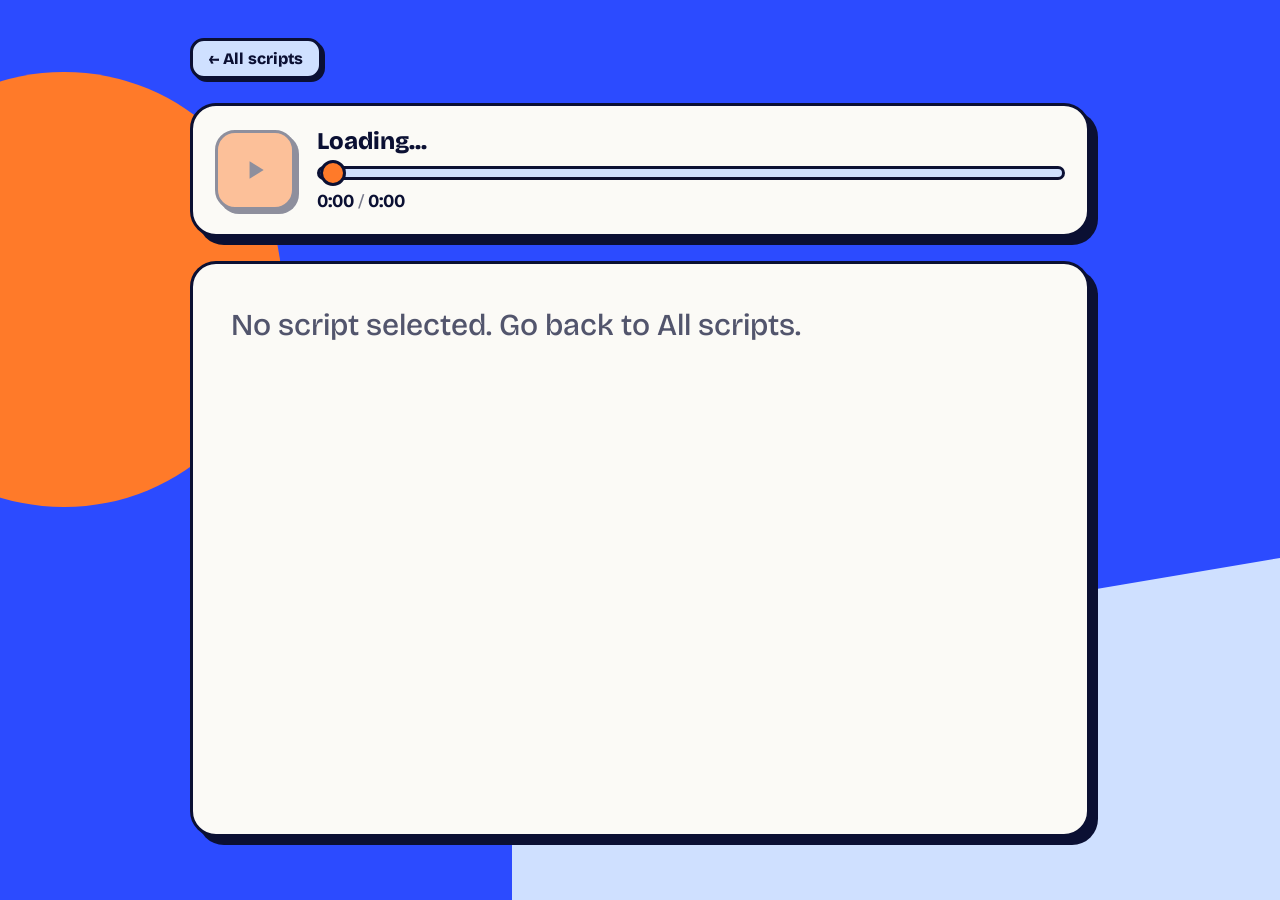
==== player.html @ 6d053da4 "Add files via upload" ====
<!DOCTYPE html>
<html lang="en"><head><meta charset="UTF-8"><meta name="viewport" content="width=device-width, initial-scale=1">
<title>Script</title>
<link href="https://fonts.googleapis.com/css2?family=Bricolage+Grotesque:opsz,wght@12..96,400;12..96,500;12..96,800&display=swap" rel="stylesheet">
<style>
:root{--ink:#0b1033;--blue:#2c4bff;--sky:#cfe0ff;--card:#fbfaf6;--tang:#ff7a29;--peach:#ffe2cc}
*{box-sizing:border-box;margin:0}
body{font-family:'Bricolage Grotesque',system-ui,-apple-system,'Segoe UI',sans-serif;color:var(--ink);background:var(--blue);min-height:100vh;
 display:flex;justify-content:center;padding:clamp(12px,3vw,40px);position:relative;overflow-x:hidden}
body::before{content:"";position:fixed;left:-12vmax;top:8vh;width:34vmax;height:34vmax;border-radius:50%;background:var(--tang);z-index:0}
body::after{content:"";position:fixed;right:0;bottom:0;width:60vw;height:38vh;background:var(--sky);clip-path:polygon(0 38%,100% 0,100% 100%,0 100%);z-index:0}
main{position:relative;z-index:1;width:100%;max-width:900px;display:flex;flex-direction:column;gap:clamp(14px,2.4vw,24px)}
.card{background:var(--card);border:3px solid var(--ink);border-radius:26px;box-shadow:8px 8px 0 var(--ink)}
:focus-visible{outline:3px solid var(--ink);outline-offset:3px}
@media(max-width:560px){.card{box-shadow:5px 5px 0 var(--ink);border-radius:20px}}

html,body{height:100%}
.back{align-self:flex-start;text-decoration:none;color:var(--ink);font-weight:800;padding:8px 16px;background:var(--sky);border:3px solid var(--ink);border-radius:14px;box-shadow:3px 3px 0 var(--ink)}
.player{display:flex;align-items:center;gap:clamp(12px,2.4vw,22px);padding:clamp(14px,2.4vw,22px)}
#play{flex:none;width:clamp(60px,9vw,80px);aspect-ratio:1;border-radius:20px;border:3px solid var(--ink);background:var(--tang);color:var(--ink);
 box-shadow:4px 4px 0 var(--ink);display:grid;place-items:center;cursor:pointer;transition:transform .1s,box-shadow .1s}
#play:active{transform:translate(3px,3px);box-shadow:1px 1px 0 var(--ink)}
#play:disabled{opacity:.45;cursor:wait}
#play svg{width:42%;fill:currentColor}
.track{flex:1;min-width:0;display:flex;flex-direction:column;gap:10px}
h1{font-size:clamp(1.05rem,2.6vw,1.5rem);font-weight:800;line-height:1.15}
.time{font-weight:800;font-size:clamp(.95rem,2vw,1.15rem);font-variant-numeric:tabular-nums}
.time i{font-style:normal;font-weight:400;opacity:.55}
#bar{-webkit-appearance:none;appearance:none;width:100%;height:14px;border:3px solid var(--ink);border-radius:99px;cursor:pointer;
 background:linear-gradient(var(--blue),var(--blue)) 0/var(--p,0%) 100% no-repeat,var(--sky)}
#bar::-webkit-slider-thumb{-webkit-appearance:none;width:26px;height:26px;border-radius:50%;background:var(--tang);border:3px solid var(--ink)}
#bar::-moz-range-thumb{width:20px;height:20px;border-radius:50%;background:var(--tang);border:3px solid var(--ink)}
#box{height:clamp(340px,64dvh,680px);overflow-y:auto;padding:clamp(18px,3.4vw,38px);scroll-behavior:smooth;
 font-size:clamp(1.3rem,1.05rem + 1.3vw,1.9rem);line-height:1.55;font-weight:500;-webkit-overflow-scrolling:touch}
.l{display:block;margin-top:.35em}.l.br{margin-top:1.1em}.l:first-child{margin-top:0}
.l.b{font-weight:800;border-left:6px solid var(--tang);padding-left:.6em}
.w{opacity:.42;border-radius:8px;padding:1px 2px;cursor:pointer;transition:opacity .25s,background .25s}
.w.done{opacity:1}.w.now{opacity:1;background:var(--peach);box-shadow:0 0 0 3px var(--peach)}
.note{font-weight:500;opacity:.7}
@media(prefers-reduced-motion:reduce){#box{scroll-behavior:auto}}
</style></head><body><main>
<a class="back" href="index.html">&larr; All scripts</a>
<div class="card player">
 <button id="play" aria-label="Play audio" disabled></button>
 <div class="track"><h1 id="title">Loading...</h1>
  <input id="bar" type="range" min="0" max="1000" value="0" aria-label="Seek">
  <div class="time"><b id="cur">0:00</b> <i>/</i> <b id="tot">0:00</b></div></div>
</div>
<div class="card" id="box"><p class="note">Loading audio and syncing the text...</p></div>
<audio id="audio" preload="auto"></audio>
</main>
<script>
function parseScript(txt){
  const out=[];let br=false;
  txt.replace(/\r/g,"").split("\n").forEach(raw=>{
    const l=raw.trim(); if(!l){br=true;return}
    const b=l.length>2&&l.startsWith("*")&&l.endsWith("*");
    out.push({t:b?l.slice(1,-1).trim():l.replace(/\*/g,""),b,br:br&&out.length>0});br=false;
  });return out;
}
function findPauses(x,sr,D){
  const hop=Math.max(1,Math.round(sr*0.01)),n=Math.floor(x.length/hop),db=new Float32Array(n);
  for(let i=0;i<n;i++){let s=0;for(let k=i*hop;k<(i+1)*hop;k++)s+=x[k]*x[k];db[i]=20*Math.log10(Math.sqrt(s/hop)+1e-9)}
  const srt=Float32Array.from(db).sort(),thr=srt[Math.floor(n*0.9)]-D,fr=hop/sr,P=[];
  let a0=0,end=n*fr,i=0;
  while(i<n){
    if(db[i]<thr){let j=i;while(j<n&&db[j]<thr)j++;
      if(j-i>=12){ if(i===0)a0=j*fr; else if(j===n)end=i*fr; else P.push([i*fr,j*fr]) }
      i=j;
    }else i++;
  }
  return{P,a0,end};
}
function align(x,sr,lines,D=13){
  const {P,a0,end}=findPauses(x,sr,D),N=lines.length,M=P.length;
  const chars=lines.map(l=>l.t.length),tot=chars.reduce((a,b)=>a+b,0);
  const pd=P.map(p=>p[1]-p[0]),S=(end-a0)-pd.reduce((a,b)=>a+b,0);
  let sp=[],pc=0;P.forEach(p=>{sp.push(p[0]-a0-pc);pc+=p[1]-p[0]});
  const r=tot/S,cost=(i,j0,j1)=>{const d=(j1<M?sp[j1]:S)-(j0>=0?sp[j0]:0),e=chars[i]/r;
    if(d<0.5*e)return 1e6;return (chars[i]+12)*Math.log((d+0.4)/(e+0.4))**2};
  let starts,ends,used=new Set(),ok=N===1||M>=N-1,score=1e9;
  if(ok&&N>1){
    const INF=1e18,dp=[],bk=[];
    for(let i=0;i<N-1;i++){dp.push(new Array(M).fill(INF));bk.push(new Array(M).fill(-1))}
    for(let j=0;j<M;j++)dp[0][j]=cost(0,-1,j)-14*pd[j];
    for(let i=1;i<N-1;i++)for(let j=0;j<M;j++)for(let k=0;k<j;k++)if(dp[i-1][k]<INF){
      const v=dp[i-1][k]+cost(i,k,j)-14*pd[j];if(v<dp[i][j]){dp[i][j]=v;bk[i][j]=k}}
    let bj=-1,bv=INF;for(let j=0;j<M;j++){const v=dp[N-2][j]+cost(N-1,j,M);if(v<bv){bv=v;bj=j}}
    const ch=[bj];for(let i=N-2;i>0;i--){bj=bk[i][bj];ch.push(bj)}ch.reverse();
    ch.forEach(j=>used.add(j));score=0;ch.forEach((j,i)=>{score+=cost(i,i?ch[i-1]:-1,j)});score+=cost(N-1,ch[N-2],M);
    starts=[a0,...ch.map(j=>P[j][1])];ends=[...ch.map(j=>P[j][0]),end];
  }else if(N===1){starts=[a0];ends=[end]}
  else{ // fallback: proportional, no pauses
    let c=0;starts=[];ends=[];lines.forEach((l,i)=>{starts.push(a0+(end-a0)*c/tot);c+=chars[i];ends.push(a0+(end-a0)*c/tot)});
  }
  const out=[];
  lines.forEach((x,i)=>{
    const a=starts[i],b=ends[i],toks=x.t.split(/\s+/).filter(Boolean),w=toks.map(t=>t.length+1);
    const inner=[];if(ok)P.forEach((p,k)=>{if(!used.has(k)&&a+0.6<p[0]&&p[0]<b-0.6)inner.push(k)});
    let pieces;
    if(inner.length&&toks.length>inner.length){
      const pt=inner.reduce((s,k)=>s+pd[k],0),spt=(b-a)-pt,sw=w.reduce((s,v)=>s+v,0),cut=[];
      inner.forEach(k=>{
        const ts=P[k][0]-a-inner.filter(q=>q<k).reduce((s,q)=>s+pd[q],0),target=ts/spt*sw;let c=0;
        for(let n=0;n<toks.length;n++){c+=w[n];if(c>=target){cut.push(n+1);break}}
      });
      const bnd=[0,...cut.map(c=>Math.min(Math.max(c,1),toks.length-1)),toks.length];
      pieces=[];let cur=a;
      for(let n=0;n<bnd.length-1;n++){const pe=n<inner.length?P[inner[n]][0]:b;pieces.push([bnd[n],bnd[n+1],cur,pe]);if(n<inner.length)cur=P[inner[n]][1]}
    }else pieces=[[0,toks.length,a,b]];
    const words=[];
    pieces.forEach(([lo,hi,s,e])=>{if(hi<=lo)return;const ww=w.slice(lo,hi),sw=ww.reduce((q,v)=>q+v,0);let t=s;
      for(let n=lo;n<hi;n++){words.push([toks[n],+t.toFixed(2)]);t+=(e-s)*w[n]/sw}});
    out.push({b:x.b,br:x.br,w:words});
  });
  out.score=score;return out;
}
function alignBest(x,sr,lines){let best=null;for(const D of [9,11,13,15,17,19]){const o=align(x,sr,lines,D);if(!best||o.score<best.score)best=o;}return best}

const $=id=>document.getElementById(id),audio=$("audio"),box=$("box"),btn=$("play"),bar=$("bar");
const PLAY='<svg viewBox="0 0 24 24"><path d="M7 4v16l13-8z"/></svg>',PAUSE='<svg viewBox="0 0 24 24"><path d="M6 4h4v16H6zM14 4h4v16h-4z"/></svg>';
btn.innerHTML=PLAY;
const fmt=s=>{s=Math.max(0,s|0);return(s/60|0)+":"+String(s%60).padStart(2,"0")};
const folder=new URLSearchParams(location.search).get("s");
const fail=m=>{box.innerHTML='<p class="note"></p>';box.firstChild.textContent=m};
let words=[],active=-1;
async function init(){
 if(!folder)return fail("No script selected. Go back to All scripts.");
 const base="scripts/"+encodeURIComponent(folder)+"/";
 fetch("scripts.txt?"+Date.now()).then(r=>r.text()).then(t=>{
  const m=t.split(/\r?\n/).find(l=>l.split("|")[0].trim()===folder);
  const ttl=m?m.slice(m.indexOf("|")+1).trim():folder;$("title").textContent=ttl;document.title=ttl}).catch(()=>{$("title").textContent=folder});
 let txt,ab;
 try{
  const [a,b]=await Promise.all([fetch(base+"script.txt?"+Date.now()),fetch(base+"audio.mp3")]);
  if(!a.ok||!b.ok)throw 0;txt=await a.text();ab=await b.arrayBuffer();
 }catch(e){return fail("Could not load script.txt / audio.mp3 from folder: "+folder+". Open this page from your live link (not by double-clicking the file), and check the folder name.")}
 audio.src=URL.createObjectURL(new Blob([ab],{type:"audio/mpeg"}));
 await new Promise(r=>{if(audio.readyState>=1)r();else audio.addEventListener("loadedmetadata",r,{once:true});audio.addEventListener("error",r,{once:true})});
 $("tot").textContent=fmt(audio.duration||0);
 const lines=parseScript(txt);let data;
 try{
  const ctx=new(window.AudioContext||window.webkitAudioContext)();
  const buf=await ctx.decodeAudioData(ab.slice(0));
  data=alignBest(buf.getChannelData(0),buf.sampleRate,lines);ctx.close&&ctx.close();
 }catch(e){data=align(new Float32Array(Math.max(1000,Math.round((audio.duration||60)*1000))).fill(1),1000,lines,13)}
 box.innerHTML="";
 data.forEach(l=>{const d=document.createElement("div");d.className="l"+(l.b?" b":"")+(l.br?" br":"");
  l.w.forEach(([t,s])=>{const e=document.createElement("span");e.className="w";e.textContent=t;
   e.onclick=()=>{audio.currentTime=s;audio.play()};d.append(e," ");words.push({el:e,s})});box.append(d)});
 btn.disabled=false;
}
function update(){
 const t=audio.currentTime;let idx=-1;
 for(let i=0;i<words.length;i++){if(words[i].s<=t)idx=i;else break}
 if(idx!==active){
  words.forEach((w,i)=>{w.el.classList.toggle("done",i<idx);w.el.classList.toggle("now",i===idx)});active=idx;
  if(idx>=0){const e=words[idx].el,r=e.getBoundingClientRect(),b=box.getBoundingClientRect();box.scrollTop+=r.top-b.top-box.clientHeight/2+r.height/2}
 }
 $("cur").textContent=fmt(t);
 if(audio.duration){const p=t/audio.duration*1000;bar.value=p;bar.style.setProperty("--p",p/10+"%")}
}
const loop=()=>{update();if(!audio.paused)requestAnimationFrame(loop)};
audio.addEventListener("play",()=>{btn.innerHTML=PAUSE;btn.setAttribute("aria-label","Pause audio");loop()});
audio.addEventListener("pause",()=>{btn.innerHTML=PLAY;btn.setAttribute("aria-label","Play audio")});
audio.addEventListener("ended",()=>{words.forEach(w=>{w.el.classList.add("done");w.el.classList.remove("now")})});
audio.addEventListener("seeked",update);
btn.onclick=()=>audio.paused?audio.play():audio.pause();
bar.oninput=()=>{if(audio.duration)audio.currentTime=bar.value/1000*audio.duration};
init();
</script></body></html>
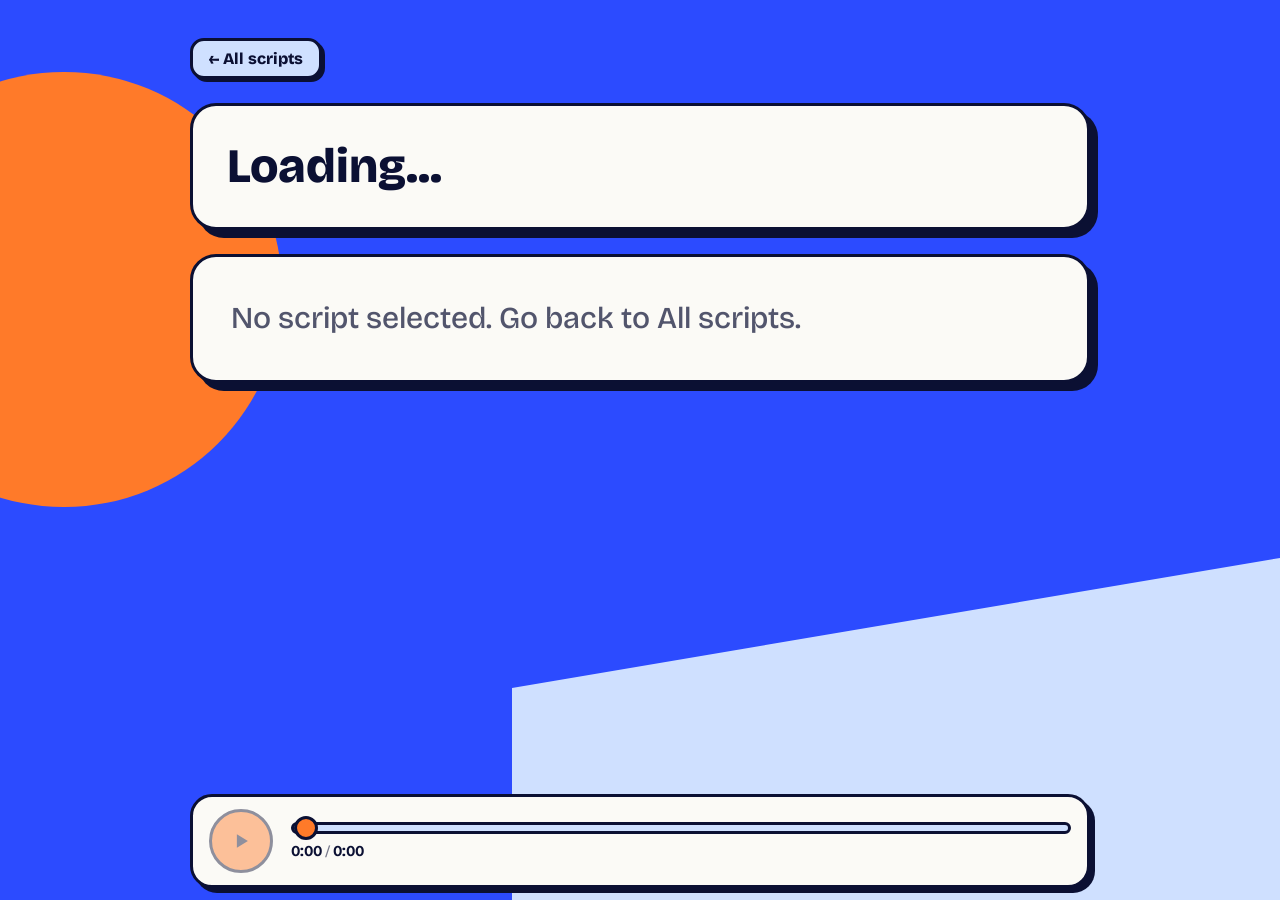
==== commit 488306a0: "Add files via upload" ====
--- a/player.html
+++ b/player.html
@@ -1,136 +1,38 @@
-<!DOCTYPE html>
-<html lang="en"><head><meta charset="UTF-8"><meta name="viewport" content="width=device-width, initial-scale=1">
-<title>Script</title>
+<!DOCTYPE html><html lang="en"><head><meta charset="UTF-8"><meta name="viewport" content="width=device-width, initial-scale=1">
 <link href="https://fonts.googleapis.com/css2?family=Bricolage+Grotesque:opsz,wght@12..96,400;12..96,500;12..96,800&display=swap" rel="stylesheet">
-<style>
-:root{--ink:#0b1033;--blue:#2c4bff;--sky:#cfe0ff;--card:#fbfaf6;--tang:#ff7a29;--peach:#ffe2cc}
-*{box-sizing:border-box;margin:0}
-body{font-family:'Bricolage Grotesque',system-ui,-apple-system,'Segoe UI',sans-serif;color:var(--ink);background:var(--blue);min-height:100vh;
- display:flex;justify-content:center;padding:clamp(12px,3vw,40px);position:relative;overflow-x:hidden}
-body::before{content:"";position:fixed;left:-12vmax;top:8vh;width:34vmax;height:34vmax;border-radius:50%;background:var(--tang);z-index:0}
-body::after{content:"";position:fixed;right:0;bottom:0;width:60vw;height:38vh;background:var(--sky);clip-path:polygon(0 38%,100% 0,100% 100%,0 100%);z-index:0}
-main{position:relative;z-index:1;width:100%;max-width:900px;display:flex;flex-direction:column;gap:clamp(14px,2.4vw,24px)}
-.card{background:var(--card);border:3px solid var(--ink);border-radius:26px;box-shadow:8px 8px 0 var(--ink)}
-:focus-visible{outline:3px solid var(--ink);outline-offset:3px}
-@media(max-width:560px){.card{box-shadow:5px 5px 0 var(--ink);border-radius:20px}}
-
-html,body{height:100%}
-.back{align-self:flex-start;text-decoration:none;color:var(--ink);font-weight:800;padding:8px 16px;background:var(--sky);border:3px solid var(--ink);border-radius:14px;box-shadow:3px 3px 0 var(--ink)}
-.player{display:flex;align-items:center;gap:clamp(12px,2.4vw,22px);padding:clamp(14px,2.4vw,22px)}
-#play{flex:none;width:clamp(60px,9vw,80px);aspect-ratio:1;border-radius:20px;border:3px solid var(--ink);background:var(--tang);color:var(--ink);
- box-shadow:4px 4px 0 var(--ink);display:grid;place-items:center;cursor:pointer;transition:transform .1s,box-shadow .1s}
-#play:active{transform:translate(3px,3px);box-shadow:1px 1px 0 var(--ink)}
-#play:disabled{opacity:.45;cursor:wait}
-#play svg{width:42%;fill:currentColor}
-.track{flex:1;min-width:0;display:flex;flex-direction:column;gap:10px}
-h1{font-size:clamp(1.05rem,2.6vw,1.5rem);font-weight:800;line-height:1.15}
-.time{font-weight:800;font-size:clamp(.95rem,2vw,1.15rem);font-variant-numeric:tabular-nums}
-.time i{font-style:normal;font-weight:400;opacity:.55}
-#bar{-webkit-appearance:none;appearance:none;width:100%;height:14px;border:3px solid var(--ink);border-radius:99px;cursor:pointer;
- background:linear-gradient(var(--blue),var(--blue)) 0/var(--p,0%) 100% no-repeat,var(--sky)}
-#bar::-webkit-slider-thumb{-webkit-appearance:none;width:26px;height:26px;border-radius:50%;background:var(--tang);border:3px solid var(--ink)}
-#bar::-moz-range-thumb{width:20px;height:20px;border-radius:50%;background:var(--tang);border:3px solid var(--ink)}
-#box{height:clamp(340px,64dvh,680px);overflow-y:auto;padding:clamp(18px,3.4vw,38px);scroll-behavior:smooth;
- font-size:clamp(1.3rem,1.05rem + 1.3vw,1.9rem);line-height:1.55;font-weight:500;-webkit-overflow-scrolling:touch}
-.l{display:block;margin-top:.35em}.l.br{margin-top:1.1em}.l:first-child{margin-top:0}
-.l.b{font-weight:800;border-left:6px solid var(--tang);padding-left:.6em}
-.w{opacity:.42;border-radius:8px;padding:1px 2px;cursor:pointer;transition:opacity .25s,background .25s}
-.w.done{opacity:1}.w.now{opacity:1;background:var(--peach);box-shadow:0 0 0 3px var(--peach)}
-.note{font-weight:500;opacity:.7}
-@media(prefers-reduced-motion:reduce){#box{scroll-behavior:auto}}
-</style></head><body><main>
-<a class="back" href="index.html">&larr; All scripts</a>
-<div class="card player">
+<link rel="stylesheet" href="style.css"><title>Script</title></head><body>
+<main style="padding-bottom:130px">
+<a class="back" href="scripts.html">&larr; All scripts</a>
+<header class="card"><h1 id="title">Loading...</h1></header>
+<div class="card" id="res" hidden></div>
+<article class="card" id="box"><p class="note">Loading audio and syncing the text...</p></article>
+</main>
+<div class="card dock">
  <button id="play" aria-label="Play audio" disabled></button>
- <div class="track"><h1 id="title">Loading...</h1>
-  <input id="bar" type="range" min="0" max="1000" value="0" aria-label="Seek">
+ <div class="track"><input id="bar" type="range" min="0" max="1000" value="0" aria-label="Seek">
   <div class="time"><b id="cur">0:00</b> <i>/</i> <b id="tot">0:00</b></div></div>
 </div>
-<div class="card" id="box"><p class="note">Loading audio and syncing the text...</p></div>
 <audio id="audio" preload="auto"></audio>
-</main>
+<script src="lib.js"></script><script src="align.js"></script>
 <script>
-function parseScript(txt){
-  const out=[];let br=false;
-  txt.replace(/\r/g,"").split("\n").forEach(raw=>{
-    const l=raw.trim(); if(!l){br=true;return}
-    const b=l.length>2&&l.startsWith("*")&&l.endsWith("*");
-    out.push({t:b?l.slice(1,-1).trim():l.replace(/\*/g,""),b,br:br&&out.length>0});br=false;
-  });return out;
-}
-function findPauses(x,sr,D){
-  const hop=Math.max(1,Math.round(sr*0.01)),n=Math.floor(x.length/hop),db=new Float32Array(n);
-  for(let i=0;i<n;i++){let s=0;for(let k=i*hop;k<(i+1)*hop;k++)s+=x[k]*x[k];db[i]=20*Math.log10(Math.sqrt(s/hop)+1e-9)}
-  const srt=Float32Array.from(db).sort(),thr=srt[Math.floor(n*0.9)]-D,fr=hop/sr,P=[];
-  let a0=0,end=n*fr,i=0;
-  while(i<n){
-    if(db[i]<thr){let j=i;while(j<n&&db[j]<thr)j++;
-      if(j-i>=12){ if(i===0)a0=j*fr; else if(j===n)end=i*fr; else P.push([i*fr,j*fr]) }
-      i=j;
-    }else i++;
-  }
-  return{P,a0,end};
-}
-function align(x,sr,lines,D=13){
-  const {P,a0,end}=findPauses(x,sr,D),N=lines.length,M=P.length;
-  const chars=lines.map(l=>l.t.length),tot=chars.reduce((a,b)=>a+b,0);
-  const pd=P.map(p=>p[1]-p[0]),S=(end-a0)-pd.reduce((a,b)=>a+b,0);
-  let sp=[],pc=0;P.forEach(p=>{sp.push(p[0]-a0-pc);pc+=p[1]-p[0]});
-  const r=tot/S,cost=(i,j0,j1)=>{const d=(j1<M?sp[j1]:S)-(j0>=0?sp[j0]:0),e=chars[i]/r;
-    if(d<0.5*e)return 1e6;return (chars[i]+12)*Math.log((d+0.4)/(e+0.4))**2};
-  let starts,ends,used=new Set(),ok=N===1||M>=N-1,score=1e9;
-  if(ok&&N>1){
-    const INF=1e18,dp=[],bk=[];
-    for(let i=0;i<N-1;i++){dp.push(new Array(M).fill(INF));bk.push(new Array(M).fill(-1))}
-    for(let j=0;j<M;j++)dp[0][j]=cost(0,-1,j)-14*pd[j];
-    for(let i=1;i<N-1;i++)for(let j=0;j<M;j++)for(let k=0;k<j;k++)if(dp[i-1][k]<INF){
-      const v=dp[i-1][k]+cost(i,k,j)-14*pd[j];if(v<dp[i][j]){dp[i][j]=v;bk[i][j]=k}}
-    let bj=-1,bv=INF;for(let j=0;j<M;j++){const v=dp[N-2][j]+cost(N-1,j,M);if(v<bv){bv=v;bj=j}}
-    const ch=[bj];for(let i=N-2;i>0;i--){bj=bk[i][bj];ch.push(bj)}ch.reverse();
-    ch.forEach(j=>used.add(j));score=0;ch.forEach((j,i)=>{score+=cost(i,i?ch[i-1]:-1,j)});score+=cost(N-1,ch[N-2],M);
-    starts=[a0,...ch.map(j=>P[j][1])];ends=[...ch.map(j=>P[j][0]),end];
-  }else if(N===1){starts=[a0];ends=[end]}
-  else{ // fallback: proportional, no pauses
-    let c=0;starts=[];ends=[];lines.forEach((l,i)=>{starts.push(a0+(end-a0)*c/tot);c+=chars[i];ends.push(a0+(end-a0)*c/tot)});
-  }
-  const out=[];
-  lines.forEach((x,i)=>{
-    const a=starts[i],b=ends[i],toks=x.t.split(/\s+/).filter(Boolean),w=toks.map(t=>t.length+1);
-    const inner=[];if(ok)P.forEach((p,k)=>{if(!used.has(k)&&a+0.6<p[0]&&p[0]<b-0.6)inner.push(k)});
-    let pieces;
-    if(inner.length&&toks.length>inner.length){
-      const pt=inner.reduce((s,k)=>s+pd[k],0),spt=(b-a)-pt,sw=w.reduce((s,v)=>s+v,0),cut=[];
-      inner.forEach(k=>{
-        const ts=P[k][0]-a-inner.filter(q=>q<k).reduce((s,q)=>s+pd[q],0),target=ts/spt*sw;let c=0;
-        for(let n=0;n<toks.length;n++){c+=w[n];if(c>=target){cut.push(n+1);break}}
-      });
-      const bnd=[0,...cut.map(c=>Math.min(Math.max(c,1),toks.length-1)),toks.length];
-      pieces=[];let cur=a;
-      for(let n=0;n<bnd.length-1;n++){const pe=n<inner.length?P[inner[n]][0]:b;pieces.push([bnd[n],bnd[n+1],cur,pe]);if(n<inner.length)cur=P[inner[n]][1]}
-    }else pieces=[[0,toks.length,a,b]];
-    const words=[];
-    pieces.forEach(([lo,hi,s,e])=>{if(hi<=lo)return;const ww=w.slice(lo,hi),sw=ww.reduce((q,v)=>q+v,0);let t=s;
-      for(let n=lo;n<hi;n++){words.push([toks[n],+t.toFixed(2)]);t+=(e-s)*w[n]/sw}});
-    out.push({b:x.b,br:x.br,w:words});
-  });
-  out.score=score;return out;
-}
-function alignBest(x,sr,lines){let best=null;for(const D of [9,11,13,15,17,19]){const o=align(x,sr,lines,D);if(!best||o.score<best.score)best=o;}return best}
-
-const $=id=>document.getElementById(id),audio=$("audio"),box=$("box"),btn=$("play"),bar=$("bar");
+const audio=$("audio"),box=$("box"),btn=$("play"),bar=$("bar");
 const PLAY='<svg viewBox="0 0 24 24"><path d="M7 4v16l13-8z"/></svg>',PAUSE='<svg viewBox="0 0 24 24"><path d="M6 4h4v16H6zM14 4h4v16h-4z"/></svg>';
 btn.innerHTML=PLAY;
-const fmt=s=>{s=Math.max(0,s|0);return(s/60|0)+":"+String(s%60).padStart(2,"0")};
 const folder=new URLSearchParams(location.search).get("s");
 const fail=m=>{box.innerHTML='<p class="note"></p>';box.firstChild.textContent=m};
-let words=[],active=-1;
+let words=[],active=-1,lastUser=0;
+["wheel","touchmove","keydown"].forEach(e=>addEventListener(e,()=>lastUser=Date.now(),{passive:true}));
+function follow(el){
+ if(Date.now()-lastUser<4000)return;
+ scrollTo({top:scrollY+el.getBoundingClientRect().top-innerHeight*0.38,behavior:"smooth"});
+}
 async function init(){
  if(!folder)return fail("No script selected. Go back to All scripts.");
- const base="scripts/"+encodeURIComponent(folder)+"/";
- fetch("scripts.txt?"+Date.now()).then(r=>r.text()).then(t=>{
-  const m=t.split(/\r?\n/).find(l=>l.split("|")[0].trim()===folder);
-  const ttl=m?m.slice(m.indexOf("|")+1).trim():folder;$("title").textContent=ttl;document.title=ttl}).catch(()=>{$("title").textContent=folder});
- let txt,ab;
+ const rows=await readList("scripts.txt").catch(()=>[]);
+ const row=rows.find(r=>r[0]===folder)||[folder,folder];
+ $("title").textContent=row[1]||folder;document.title=row[1]||folder;
+ if(row[2]){$("res").hidden=false;$("res").append(buildEmbed(row[2],row[3]==="wide"))}
+ const base="scripts/"+encodeURIComponent(folder)+"/";let txt,ab;
  try{
   const [a,b]=await Promise.all([fetch(base+"script.txt?"+Date.now()),fetch(base+"audio.mp3")]);
   if(!a.ok||!b.ok)throw 0;txt=await a.text();ab=await b.arrayBuffer();
@@ -155,7 +57,7 @@
  for(let i=0;i<words.length;i++){if(words[i].s<=t)idx=i;else break}
  if(idx!==active){
   words.forEach((w,i)=>{w.el.classList.toggle("done",i<idx);w.el.classList.toggle("now",i===idx)});active=idx;
-  if(idx>=0){const e=words[idx].el,r=e.getBoundingClientRect(),b=box.getBoundingClientRect();box.scrollTop+=r.top-b.top-box.clientHeight/2+r.height/2}
+  if(idx>=0&&!audio.paused)follow(words[idx].el);
  }
  $("cur").textContent=fmt(t);
  if(audio.duration){const p=t/audio.duration*1000;bar.value=p;bar.style.setProperty("--p",p/10+"%")}
--- a/style.css
+++ b/style.css
@@ -0,0 +1,58 @@
+:root{--ink:#0b1033;--blue:#2c4bff;--sky:#cfe0ff;--card:#fbfaf6;--tang:#ff7a29;--peach:#ffe2cc}
+*{box-sizing:border-box;margin:0}
+[hidden]{display:none!important}
+body{font-family:'Bricolage Grotesque',system-ui,-apple-system,'Segoe UI',sans-serif;color:var(--ink);background:var(--blue);min-height:100vh;
+ display:flex;justify-content:center;padding:clamp(12px,3vw,40px);position:relative;overflow-x:hidden}
+body::before{content:"";position:fixed;left:-12vmax;top:8vh;width:34vmax;height:34vmax;border-radius:50%;background:var(--tang);z-index:0}
+body::after{content:"";position:fixed;right:0;bottom:0;width:60vw;height:38vh;background:var(--sky);clip-path:polygon(0 38%,100% 0,100% 100%,0 100%);z-index:0}
+main{position:relative;z-index:1;width:100%;max-width:900px;display:flex;flex-direction:column;gap:clamp(14px,2.4vw,24px)}
+main.full{min-height:calc(100svh - clamp(24px,6vw,80px))}
+.card{background:var(--card);border:3px solid var(--ink);border-radius:26px;box-shadow:8px 8px 0 var(--ink)}
+:focus-visible{outline:3px solid var(--ink);outline-offset:3px}
+header.card{padding:clamp(18px,3.4vw,34px)}
+h1{font-size:clamp(1.6rem,5vw,3rem);font-weight:800;line-height:1.1}
+.back{align-self:flex-start;text-decoration:none;color:var(--ink);font-weight:800;padding:8px 16px;background:var(--sky);border:3px solid var(--ink);border-radius:14px;box-shadow:3px 3px 0 var(--ink)}
+.btn{display:inline-block;text-decoration:none;color:var(--ink);font-weight:800;padding:12px 22px;background:var(--tang);border:3px solid var(--ink);border-radius:16px;box-shadow:4px 4px 0 var(--ink);text-align:center}
+.btn:active,.back:active{transform:translate(3px,3px);box-shadow:1px 1px 0 var(--ink)}
+.msg{padding:24px;font-size:1.2rem;font-weight:500}
+/* home */
+.hub{flex:1;display:grid;gap:clamp(16px,3vw,28px);align-content:center}
+@media(min-width:760px){.hub{grid-template-columns:1fr 1fr}}
+.big{display:flex;flex-direction:column;gap:8px;justify-content:center;min-height:clamp(150px,26vh,260px);padding:clamp(22px,4vw,40px);text-decoration:none;color:inherit;transition:transform .1s,box-shadow .1s}
+.big:hover{transform:translate(-2px,-2px);box-shadow:11px 11px 0 var(--ink)}
+.big:active{transform:translate(4px,4px);box-shadow:2px 2px 0 var(--ink)}
+.big b{font-size:clamp(1.9rem,5vw,3rem);font-weight:800;line-height:1.05}
+.big span{font-size:clamp(1rem,2.2vw,1.25rem);font-weight:500}
+.big.o{background:var(--tang)}.big.s{background:var(--sky)}
+/* lists */
+.list{display:flex;flex-direction:column;gap:clamp(12px,2vw,18px)}
+.row{display:flex;align-items:center;gap:clamp(12px,2.4vw,22px);padding:clamp(12px,2vw,18px);text-decoration:none;color:inherit;transition:transform .1s,box-shadow .1s}
+.row:hover{transform:translate(-2px,-2px);box-shadow:10px 10px 0 var(--ink)}
+.row:active{transform:translate(4px,4px);box-shadow:2px 2px 0 var(--ink)}
+.num{flex:none;min-width:clamp(56px,9vw,76px);height:clamp(56px,9vw,76px);display:grid;place-items:center;border:3px solid var(--ink);border-radius:18px;background:var(--tang);box-shadow:4px 4px 0 var(--ink);font-weight:800;font-size:clamp(1.3rem,3vw,1.9rem);padding:0 10px}
+.ttl{font-weight:800;font-size:clamp(1.15rem,2.8vw,1.7rem);line-height:1.2}
+/* video */
+.vid{padding:clamp(12px,2vw,20px);display:flex;flex-direction:column;align-items:center;gap:14px}
+.frame{width:100%;border:3px solid var(--ink);border-radius:18px;overflow:hidden;background:#000}
+.frame.v{max-width:400px;aspect-ratio:9/16}.frame.w{aspect-ratio:16/9}.frame.ig{max-width:420px;height:min(78vh,720px);background:#fff}
+.frame iframe{width:100%;height:100%;border:0;display:block}
+/* script text */
+#box{padding:clamp(18px,3.4vw,38px);font-size:clamp(1.3rem,1.05rem + 1.3vw,1.9rem);line-height:1.55;font-weight:500}
+.l{display:block;margin-top:.35em}.l.br{margin-top:1.1em}.l:first-child{margin-top:0}
+.l.b{font-weight:800;border-left:6px solid var(--tang);padding-left:.6em}
+.w{opacity:.42;border-radius:8px;padding:1px 2px;cursor:pointer;transition:opacity .25s,background .25s}
+.w.done{opacity:1}.w.now{opacity:1;background:var(--peach);box-shadow:0 0 0 3px var(--peach)}
+.note{font-weight:500;opacity:.7}
+/* bottom audio bar */
+.dock{position:fixed;left:50%;transform:translateX(-50%);bottom:max(12px,env(safe-area-inset-bottom));width:min(900px,calc(100% - 24px));z-index:5;
+ display:flex;align-items:center;gap:clamp(12px,2vw,18px);padding:12px 16px;box-shadow:5px 5px 0 var(--ink);border-radius:22px}
+#play{flex:none;width:clamp(52px,8vw,64px);aspect-ratio:1;border-radius:50%;border:3px solid var(--ink);background:var(--tang);color:var(--ink);
+ display:grid;place-items:center;cursor:pointer;transition:transform .1s}
+#play:active{transform:scale(.92)}#play:disabled{opacity:.45;cursor:wait}#play svg{width:44%;fill:currentColor}
+.track{flex:1;min-width:0;display:flex;flex-direction:column;gap:8px}
+.time{font-weight:800;font-size:.95rem;font-variant-numeric:tabular-nums}.time i{font-style:normal;font-weight:400;opacity:.55}
+#bar{-webkit-appearance:none;appearance:none;width:100%;height:12px;border:3px solid var(--ink);border-radius:99px;cursor:pointer;
+ background:linear-gradient(var(--blue),var(--blue)) 0/var(--p,0%) 100% no-repeat,var(--sky)}
+#bar::-webkit-slider-thumb{-webkit-appearance:none;width:24px;height:24px;border-radius:50%;background:var(--tang);border:3px solid var(--ink)}
+#bar::-moz-range-thumb{width:18px;height:18px;border-radius:50%;background:var(--tang);border:3px solid var(--ink)}
+@media(max-width:560px){.card{box-shadow:5px 5px 0 var(--ink);border-radius:20px}}
